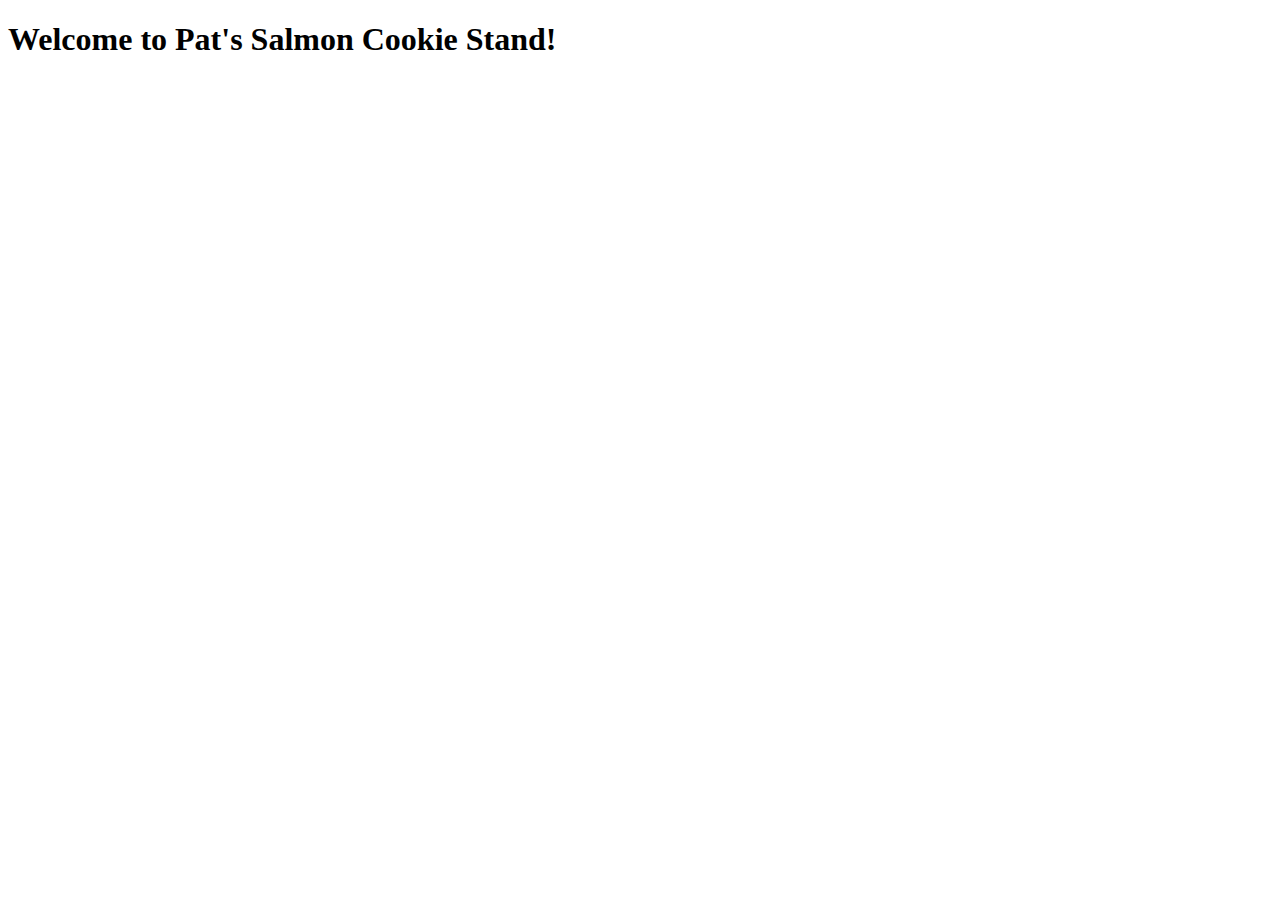
==== index.html @ 19a29471 "ul created" ====
<!DOCTYPE html>
<html lang="en">
<head>
    <meta charset="UTF-8">
    <meta http-equiv="X-UA-Compatible" content="IE=edge">
    <meta name="viewport" content="width" initial-scale=1.0>
    <title>Cookie Stand</title>
</head>
<body>
    <h1>Welcome to Pat's Salmon Cookie Stand!</h1>
    <ul id="CookieSale">


    </ul>

    <script src="js/app.js"></script>
    
</body>
</html>
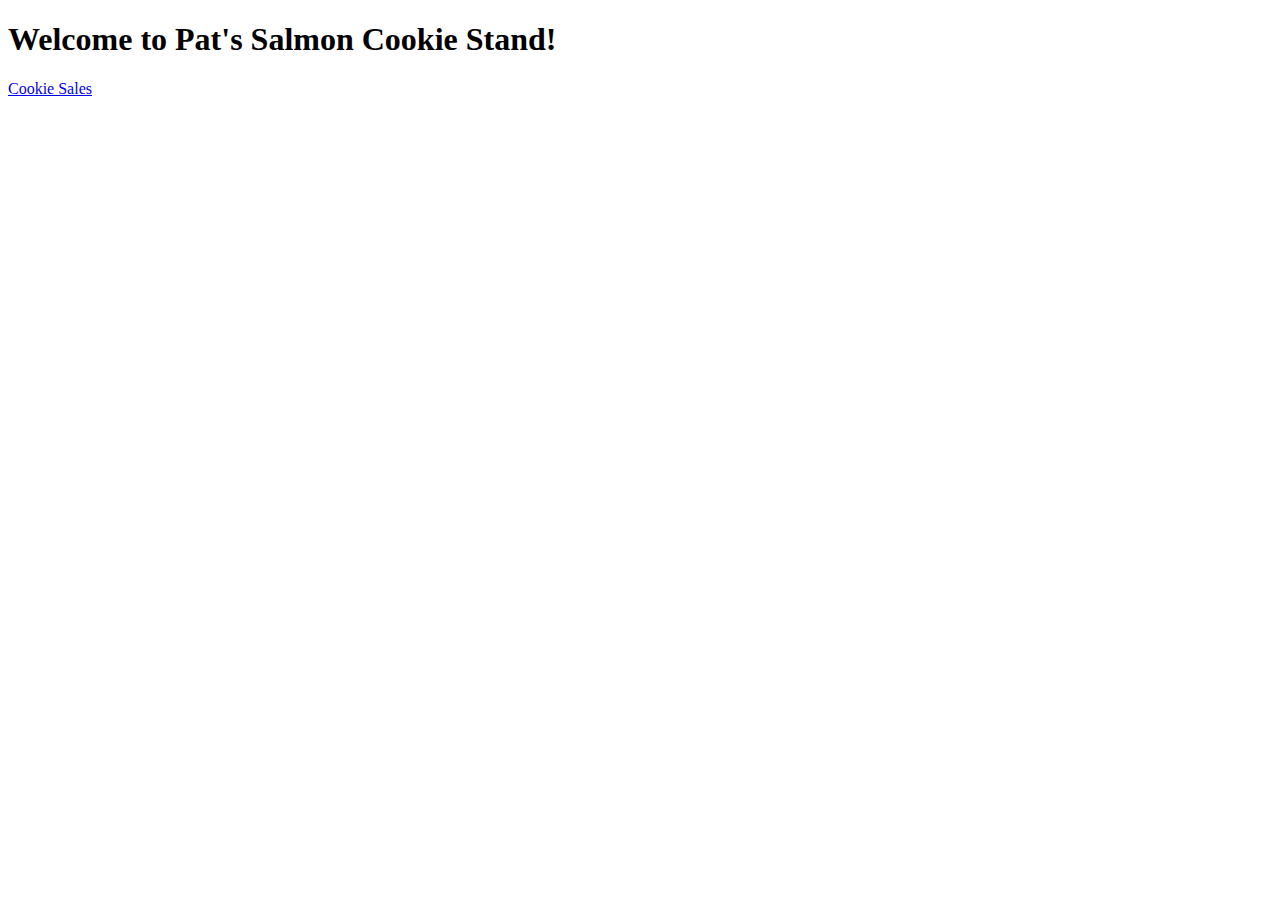
==== commit 3582213d: "numbers working" ====
--- a/index.html
+++ b/index.html
@@ -3,15 +3,13 @@
 <head>
     <meta charset="UTF-8">
     <meta http-equiv="X-UA-Compatible" content="IE=edge">
-    <meta name="viewport" content="width" initial-scale=1.0>
+    <meta name="viewport" content="width=", initial-scale=1.0>
     <title>Cookie Stand</title>
 </head>
 <body>
     <h1>Welcome to Pat's Salmon Cookie Stand!</h1>
-    <ul id="CookieSale">
+        <a href= "/sales.html">Cookie Sales</a>
 
-
-    </ul>
 
     <script src="js/app.js"></script>
     
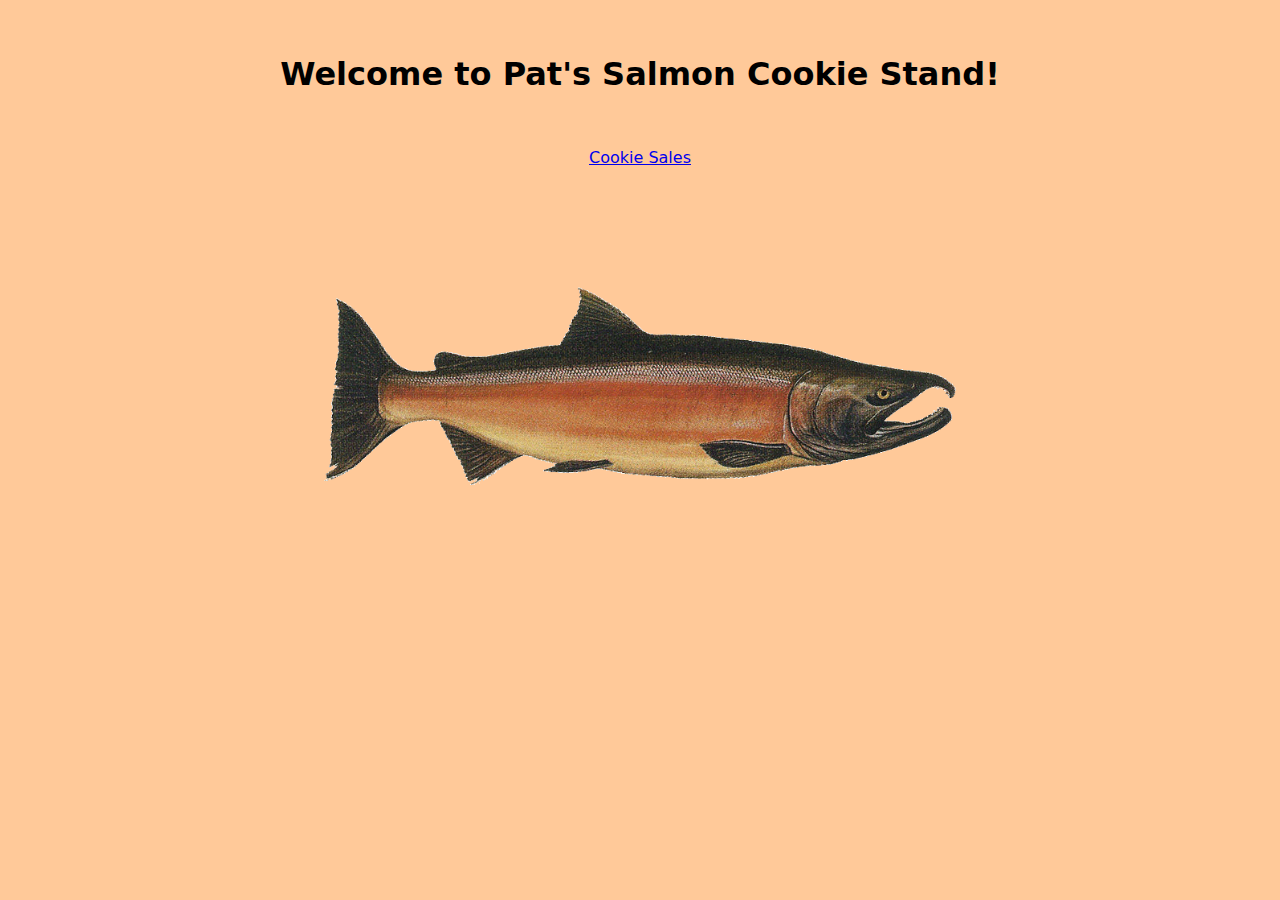
==== commit f0b52a7d: "css added" ====
--- a/index.html
+++ b/index.html
@@ -5,12 +5,14 @@
     <meta http-equiv="X-UA-Compatible" content="IE=edge">
     <meta name="viewport" content="width=", initial-scale=1.0>
     <title>Cookie Stand</title>
+    <link rel="stylesheet" href="css/style.css">
 </head>
 <body>
     <h1>Welcome to Pat's Salmon Cookie Stand!</h1>
         <a href= "/sales.html">Cookie Sales</a>
-
-
+    <div>
+        <img src="img/salmon.png" alt="salmon fish"/>
+    </div>
     <script src="js/app.js"></script>
     
 </body>
--- a/css/style.css
+++ b/css/style.css
@@ -0,0 +1,26 @@
+body {
+    background-color: #ffc999;
+    font-family: system-ui, -apple-system, BlinkMacSystemFont, 'Segoe UI', Roboto, Oxygen, Ubuntu, Cantarell, 'Open Sans', 'Helvetica Neue', sans-serif;
+}
+
+h1 {
+    text-align: center;
+    margin: 50px;
+    padding: 5px;
+    border-radius: 20px;
+}
+
+a{
+    text-align: center;
+    display: block;
+}
+
+img {
+    display: block;
+    margin-left: auto;
+    margin-right: auto;
+    width: 50%;
+    margin-top: 120px;
+}
+
+
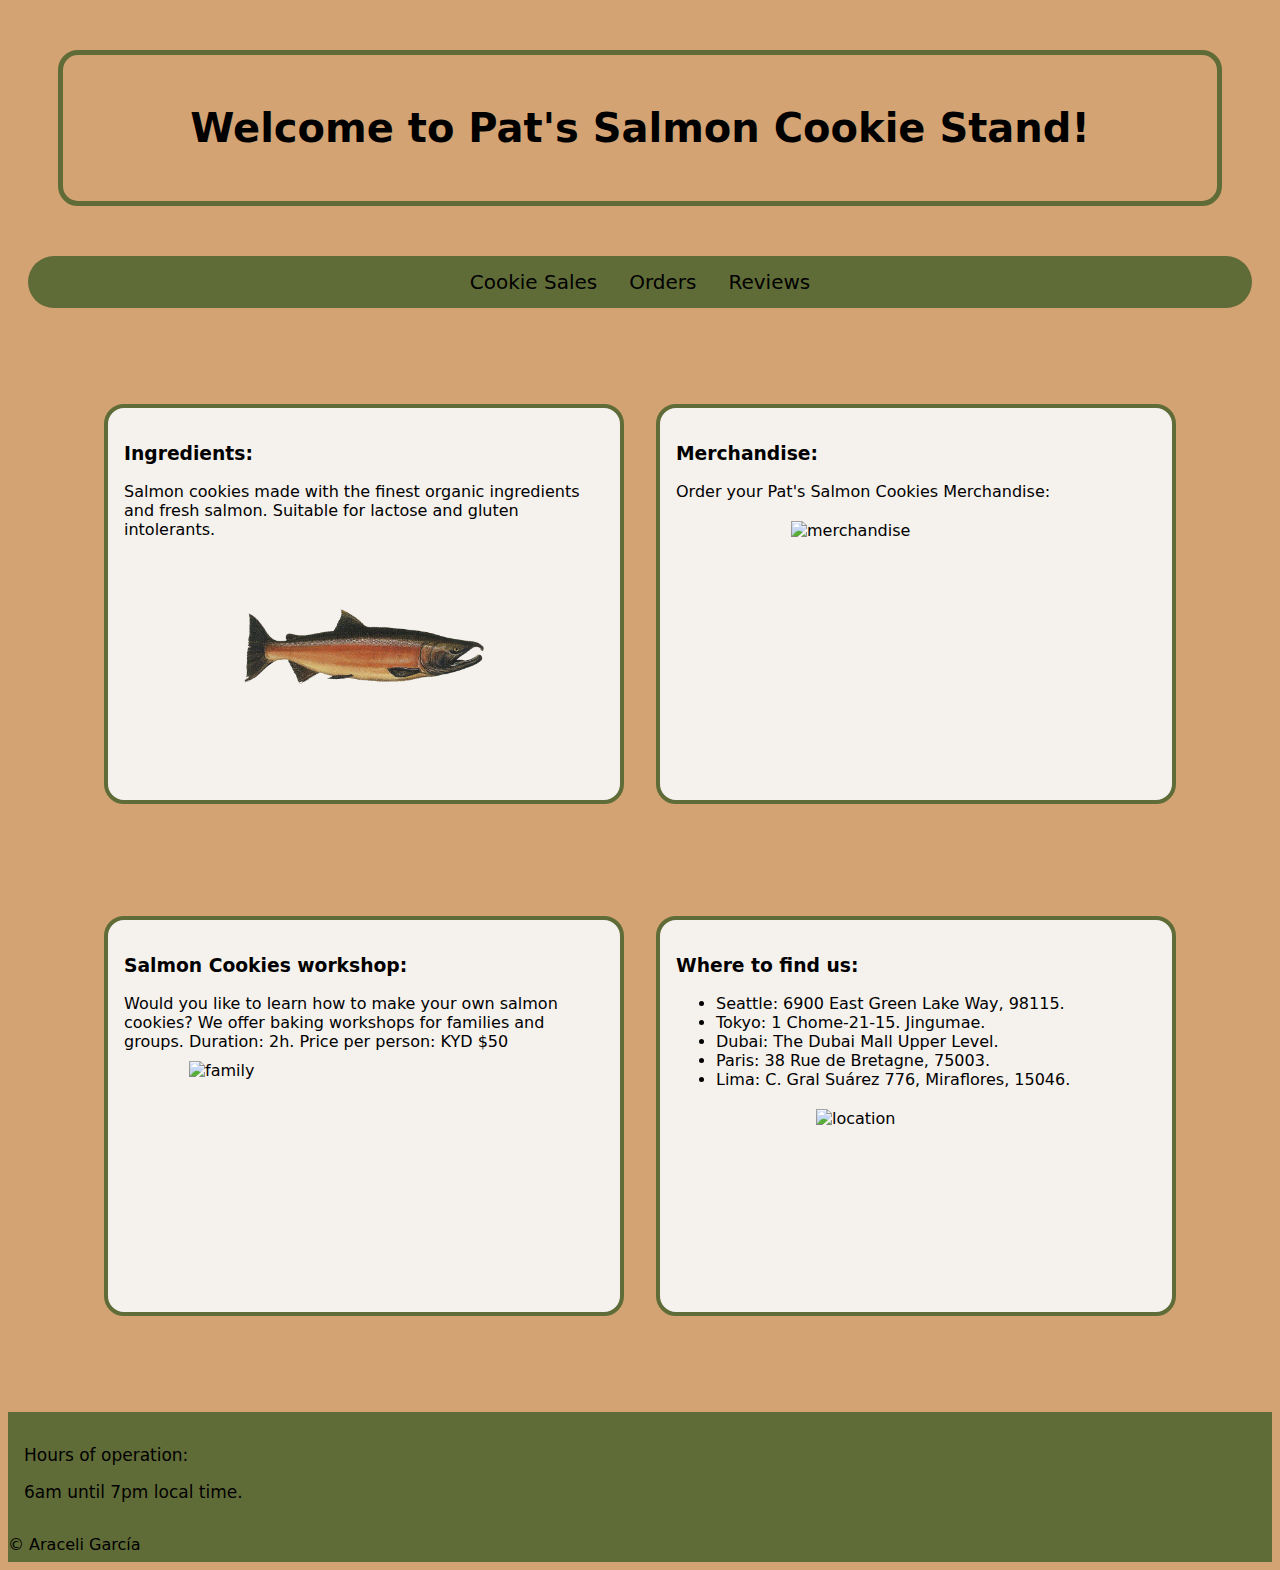
==== commit 152767c9: "styling done" ====
--- a/index.html
+++ b/index.html
@@ -9,11 +9,48 @@
 </head>
 <body>
     <h1>Welcome to Pat's Salmon Cookie Stand!</h1>
-        <a href= "/sales.html">Cookie Sales</a>
-    <div>
-        <img src="img/salmon.png" alt="salmon fish"/>
+    <ul class="navbar">
+        <li><a href= "sales.html">Cookie Sales</a></li>
+        <li><a href= "orders.html">Orders</a></li>
+        <li><a href= "reviews.html">Reviews</a></li>
+    </ul> 
+ <div class="box1">
+    <div class="div1">
+        <h3>Ingredients:</h3>
+        <p>Salmon cookies made with the finest organic ingredients and fresh salmon. Suitable for lactose and gluten intolerants.</p>
+        <img class="img1" src="img/salmon.png" alt="salmon fish"/>
     </div>
+    <div class="div2">
+        <h3>Merchandise:</h3>
+        <p>Order your Pat's Salmon Cookies Merchandise:</p>
+        <img class="img2" src="https://github.com/codefellows/seattle-code-201n29/blob/main/class-08/lab-b/assets/shirt.jpg?raw=true" alt="merchandise">
+    </div>
+</div>
+<div class="box2">
+    <div class="div3">
+        <h3>Salmon Cookies workshop:</h3>
+        <p>Would you like to learn how to make your own salmon cookies? We offer baking workshops for families and groups. Duration: 2h. Price per person: KYD $50</p>
+        <img class="img3" src="https://github.com/codefellows/seattle-code-201n29/blob/main/class-08/lab-b/assets/family.jpg?raw=true" alt="family">
+    </div>
+    <div class="div4">
+        <h3>Where to find us:</h3>
+        <ul>    
+            <li>Seattle: 6900 East Green Lake Way, 98115.</li>
+            <li>Tokyo: 1 Chome-21-15. Jingumae.</li>
+            <li>Dubai: The Dubai Mall Upper Level.</li>
+            <li>Paris: 38 Rue de Bretagne, 75003.</li>
+            <li>Lima: C. Gral Suárez 776, Miraflores, 15046.</li>
+        </ul>
+        <img class="img4" src="https://freesvg.org/img/location_icon.png" alt="location">
+    </div>
+</div>
+<footer>
+    <div class="pfooter">
+        <p>Hours of operation:</p>
+        <p>6am until 7pm local time.</p>
+    </div>
+        &copy; Araceli García
+</footer>
     <script src="js/app.js"></script>
-    
 </body>
 </html>--- a/css/style.css
+++ b/css/style.css
@@ -1,13 +1,16 @@
 body {
-    background-color: #ffc999;
+    background-color: #d4a373;
     font-family: system-ui, -apple-system, BlinkMacSystemFont, 'Segoe UI', Roboto, Oxygen, Ubuntu, Cantarell, 'Open Sans', 'Helvetica Neue', sans-serif;
 }
 
 h1 {
+    border: 5px solid #606c38;
     text-align: center;
+    background-image: url('https://images.rawpixel.com/image_800/cHJpdmF0ZS9sci9pbWFnZXMvd2Vic2l0ZS8yMDIyLTA2L3Y4NjRiYXRjaDItbWluZC0xNi5qcGc.jpg');
     margin: 50px;
-    padding: 5px;
+    padding: 50px;
     border-radius: 20px;
+    font-size: 40px;
 }
 
 a{
@@ -23,4 +26,149 @@
     margin-top: 120px;
 }
 
+table, td, th {
+    border: 1px solid black;
+    border-spacing: 0px;
+    flex: content;
+}
 
+
+td, th {
+    padding: .5rem;
+}
+
+table {
+    text-align: center;
+    margin-left: auto;
+    margin-right: auto;
+    margin-top: 3rem;
+}
+
+  .navbar {
+    display: flex;
+    justify-content: center;
+    font-size: 20px;
+    list-style-type: none;
+    margin: 20px;
+    padding: 0;
+    overflow: hidden;
+    background-color: #606c38;
+    border-radius: 50px;
+  }
+  
+  li a {
+    display: block;
+    color: black;
+    text-align: center;
+    padding: 14px 16px;
+    text-decoration: none;
+  }
+
+  li a:hover {
+    background-color: #e9edc9;
+  }
+
+.box1 {
+  display: flex;
+  align-items: flex-start;
+  justify-content: space-between;
+  margin: 5rem;
+}
+
+.box1 :first-child {
+  align-self: center;
+}
+
+.div1 {
+  width: 700px;
+  height: 400px;
+  border: 4px solid #606c38;
+  border-radius: 20px;
+  padding: 1rem;
+  box-sizing: border-box;
+  margin: 1rem;
+  background-color: #f5f1ed;
+  
+}
+
+.div2 {
+  width: 700px;
+  height: 400px;
+  border: 4px solid #606c38;
+  border-radius: 20px;
+  padding: 1rem;
+  box-sizing: border-box;
+  margin: 1rem;
+  background-color: #f5f1ed;
+}
+
+.img1 {
+ position: relative;
+ top: -50px;
+}
+
+.img2 {
+  position: relative;
+  top: -100px;
+  width: 250px;
+}
+
+
+.box2 { 
+  display: flex;
+  align-items: flex-start;
+  justify-content: space-between;
+  margin: 5rem;
+}
+
+.box2 :first-child {
+  align-self: center;
+}
+
+.div3 {
+  width: 700px;
+  height: 400px;
+  border: 4px solid #606c38;
+  border-radius: 20px;
+  padding: 1rem;
+  box-sizing: border-box;
+  margin: 1rem;
+  background-color: #f5f1ed;
+}
+
+.div4 {
+  width: 700px;
+  height: 400px;
+  border: 4px solid #606c38;
+  border-radius: 20px;
+  padding: 1rem;
+  box-sizing: border-box;
+  margin: 1rem;
+  background-color: #f5f1ed;
+}
+
+.img3 {
+ position: relative;
+ top: -110px;
+ height: 220px;
+ width: 350px;
+}
+
+.img4 {
+  position: relative;
+  top: -100px;
+  height: 200px;
+  width: 200px;
+}
+
+footer {
+  height: 150px;
+  background-color: #606c38;
+}
+
+.pfooter {
+  padding: 1rem;
+  font-size: 17px;
+}
+
+
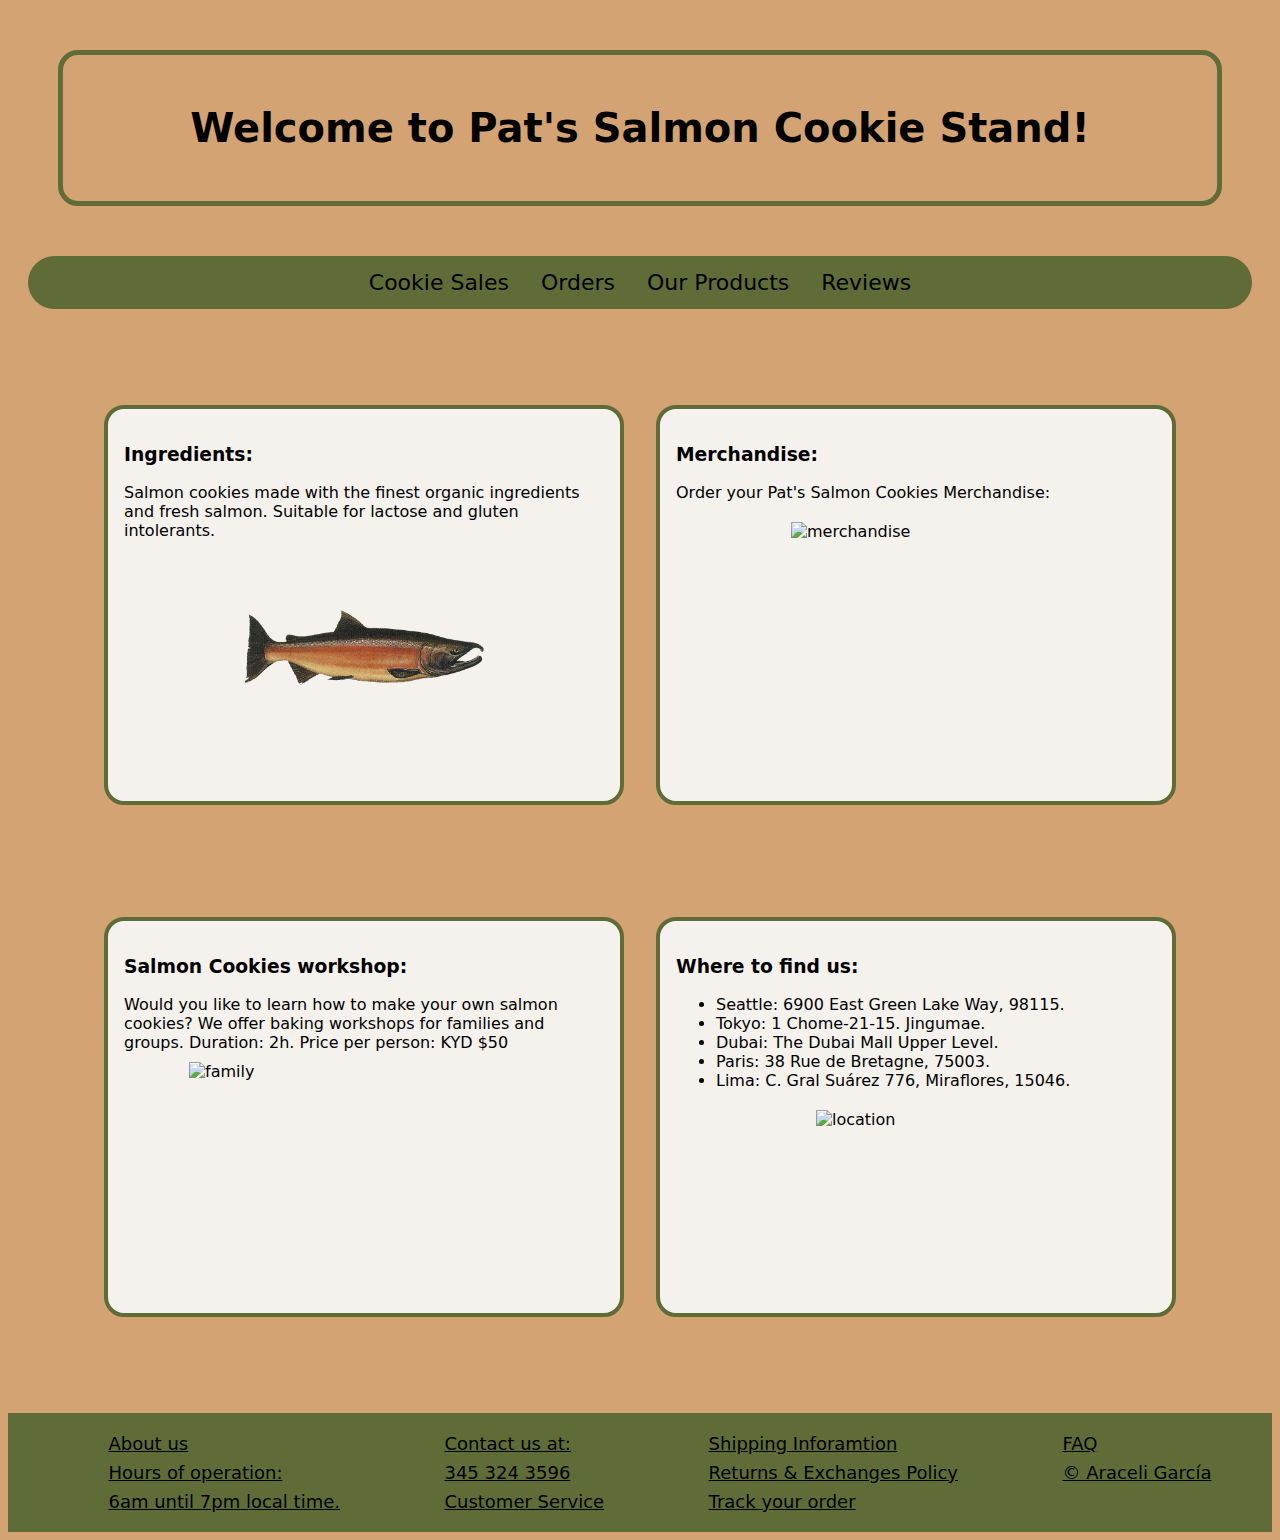
==== commit 7687fa9a: "footer updated" ====
--- a/index.html
+++ b/index.html
@@ -12,6 +12,7 @@
     <ul class="navbar">
         <li><a href= "sales.html">Cookie Sales</a></li>
         <li><a href= "orders.html">Orders</a></li>
+        <li><a href="products.html">Our Products</a></li>
         <li><a href= "reviews.html">Reviews</a></li>
     </ul> 
  <div class="box1">
@@ -45,11 +46,33 @@
     </div>
 </div>
 <footer>
-    <div class="pfooter">
-        <p>Hours of operation:</p>
-        <p>6am until 7pm local time.</p>
+    <div>
+        <ul>
+            <li>About us</li>
+            <li>Hours of operation:</li>
+            <li>6am until 7pm local time.</li>
+        </ul>
     </div>
-        &copy; Araceli García
+    <div>
+        <ul>
+            <li>Contact us at:</li>
+            <li>345 324 3596</li>
+            <li>Customer Service</li>
+        </ul>
+    </div>
+    <div>
+        <ul>
+            <li>Shipping Inforamtion</li>
+            <li>Returns & Exchanges Policy</li>
+            <li>Track your order</li>
+        </ul>
+    </div>
+    <div>
+        <ul>
+            <li>FAQ</li>
+            <li>  &copy; Araceli García</li>
+        </ul>
+    </div>
 </footer>
     <script src="js/app.js"></script>
 </body>
--- a/css/style.css
+++ b/css/style.css
@@ -47,7 +47,7 @@
   .navbar {
     display: flex;
     justify-content: center;
-    font-size: 20px;
+    font-size: 22px;
     list-style-type: none;
     margin: 20px;
     padding: 0;
@@ -161,7 +161,7 @@
   width: 200px;
 }
 
-footer {
+/* footer {
   height: 150px;
   background-color: #606c38;
 }
@@ -171,4 +171,18 @@
   font-size: 17px;
 }
 
+ */
 
+ footer {
+  display: flex;
+  width: 100%;
+  background-color: #606c38;
+  justify-content: space-evenly;
+ }
+
+ footer li {
+  text-decoration: underline;
+  list-style-type: none;
+  font-size: 18px;
+  padding: 0.25rem;
+ }
